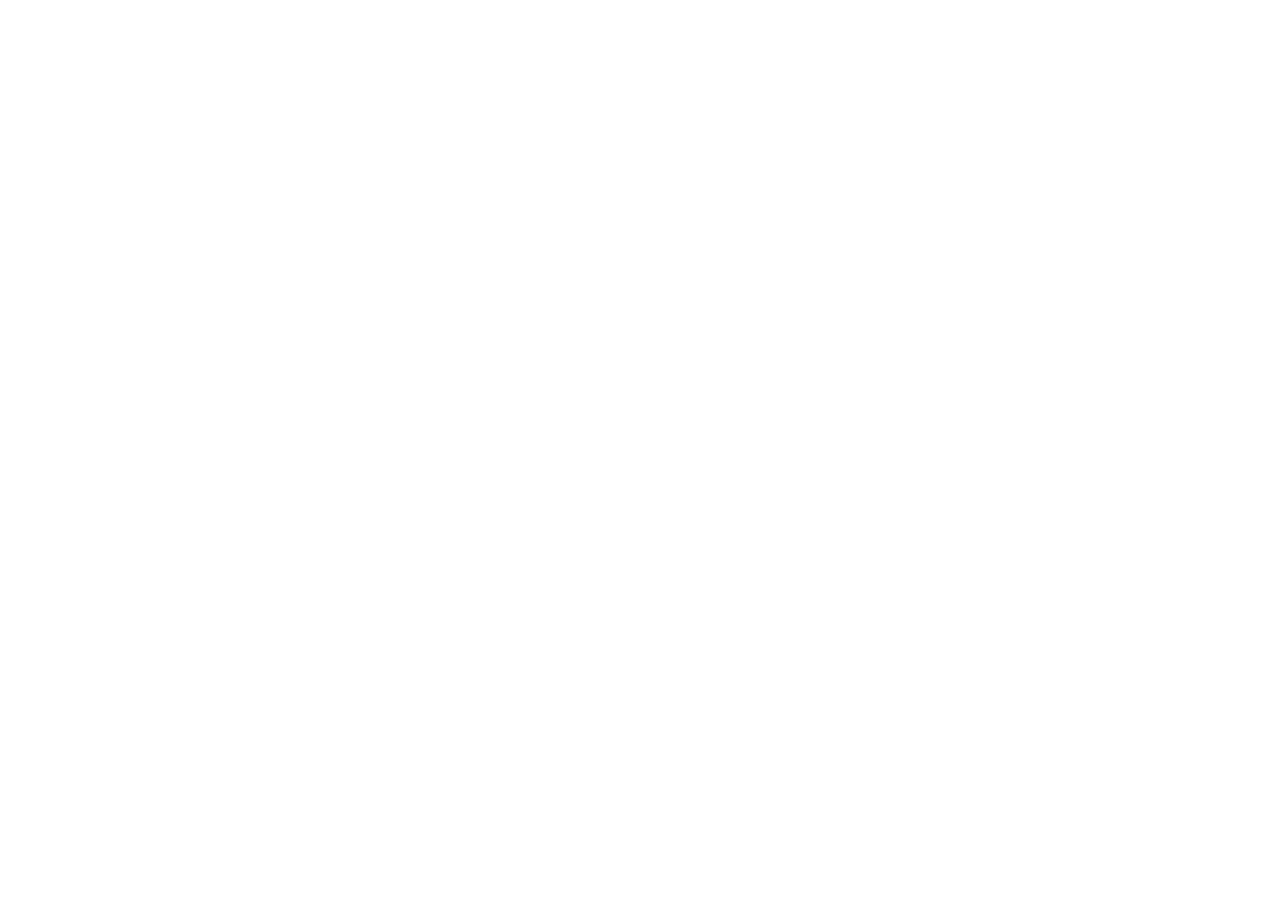
==== index.html @ 9da38179 "Index Datei verschoben" ====
<!DOCTYPE html>
<html lang="en">
  <head>
    <meta charset="UTF-8" />
    <meta http-equiv="X-UA-Compatible" content="IE=edge" />
    <meta name="viewport" content="width=device-width, initial-scale=1.0" />
    <title>Spickzettel für Terminal und Git-Kommandos</title>
    <link rel="stylesheet" href="./css/style.css" />
  </head>
  <body></body>
</html>
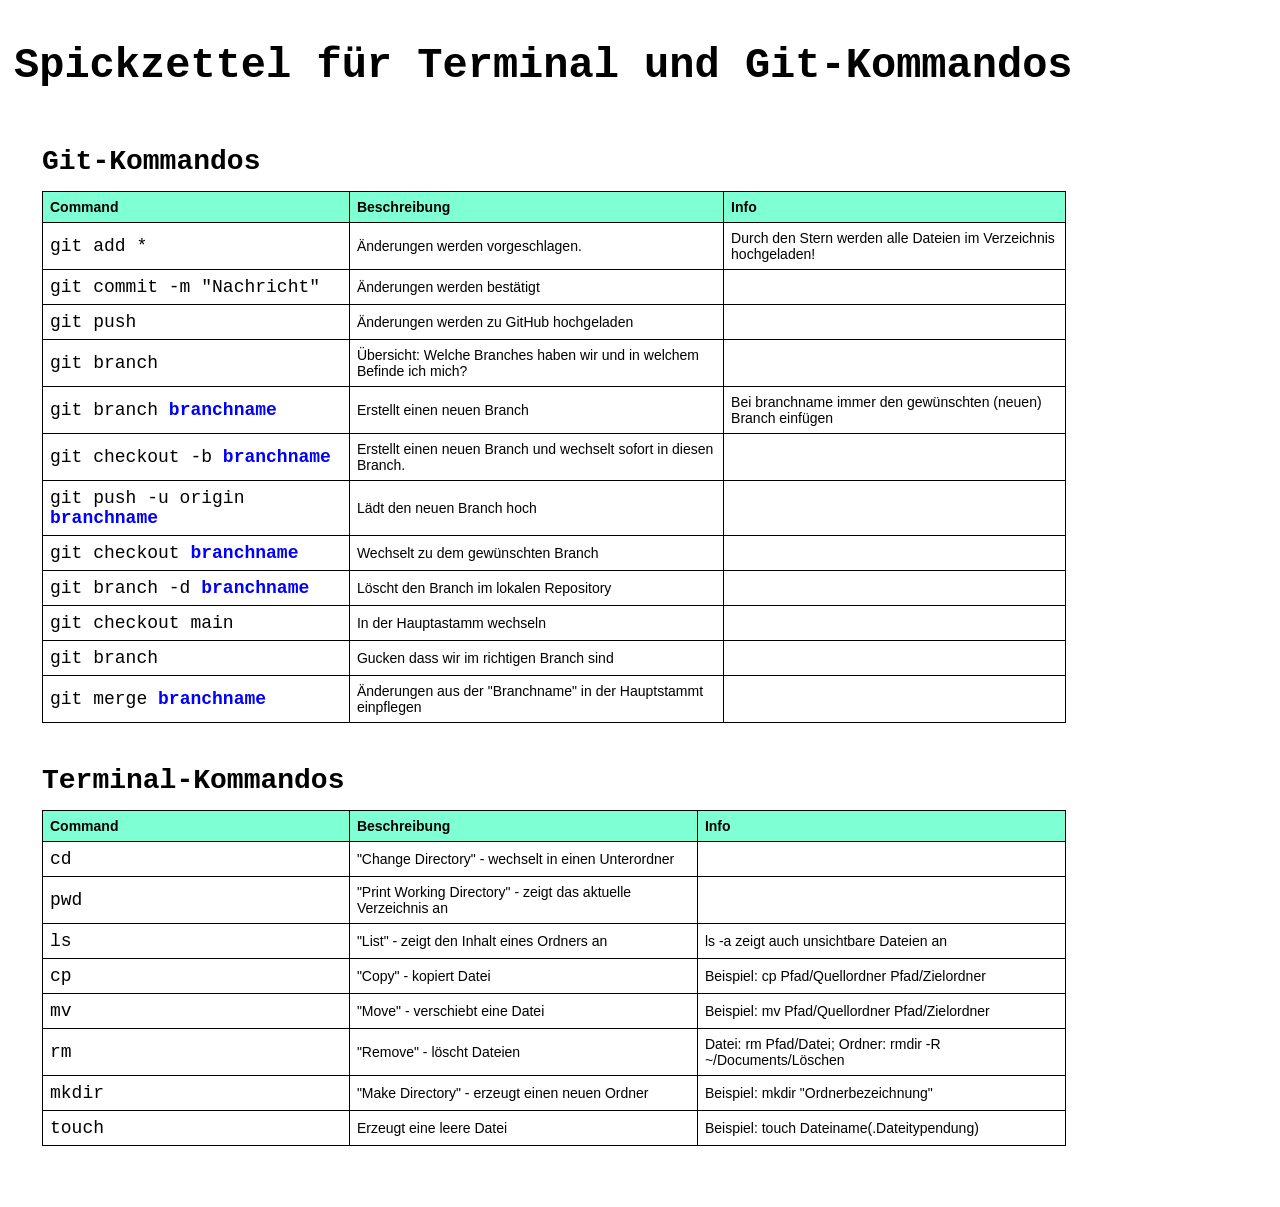
==== commit e1d148e5: "Grundaufbau und Styling fertig" ====
--- a/index.html
+++ b/index.html
@@ -5,7 +5,153 @@
     <meta http-equiv="X-UA-Compatible" content="IE=edge" />
     <meta name="viewport" content="width=device-width, initial-scale=1.0" />
     <title>Spickzettel für Terminal und Git-Kommandos</title>
-    <link rel="stylesheet" href="./css/style.css" />
+    <link rel="stylesheet" href="./assets/css/style.css" />
   </head>
-  <body></body>
+  <body>
+    <header>
+      <h1>Spickzettel für Terminal und Git-Kommandos</h1>
+    </header>
+    <main>
+      <section id="git-kommandos">
+        <h2>Git-Kommandos</h2>
+        <table>
+          <thead>
+            <th>Command</th>
+            <th>Beschreibung</th>
+            <th>Info</th>
+          </thead>
+          <tbody>
+            <tr>
+              <td>git add *</td>
+              <td>Änderungen werden vorgeschlagen.</td>
+              <td>
+                Durch den Stern werden alle Dateien im Verzeichnis hochgeladen!
+              </td>
+            </tr>
+            <tr>
+              <td>git commit -m "Nachricht"</td>
+              <td>Änderungen werden bestätigt</td>
+              <td></td>
+            </tr>
+            <tr>
+              <td>git push</td>
+              <td>Änderungen werden zu GitHub hochgeladen</td>
+              <td></td>
+            </tr>
+            <tr>
+              <td>git branch</td>
+              <td>
+                Übersicht: Welche Branches haben wir und in welchem Befinde ich
+                mich?
+              </td>
+              <td></td>
+            </tr>
+            <tr>
+              <td>git branch <span>branchname</span></td>
+              <td>Erstellt einen neuen Branch</td>
+              <td>
+                Bei branchname immer den gewünschten (neuen) Branch einfügen
+              </td>
+            </tr>
+            <tr>
+              <td>git checkout -b <span>branchname</span></td>
+              <td>
+                Erstellt einen neuen Branch und wechselt sofort in diesen
+                Branch.
+              </td>
+              <td></td>
+            </tr>
+            <tr>
+              <td>git push -u origin <span>branchname</span></td>
+              <td>Lädt den neuen Branch hoch</td>
+              <td></td>
+            </tr>
+            <tr>
+              <td>git checkout <span>branchname</span></td>
+              <td>Wechselt zu dem gewünschten Branch</td>
+              <td></td>
+            </tr>
+            <tr>
+              <td>git branch -d <span>branchname</span></td>
+              <td>Löscht den Branch im lokalen Repository</td>
+              <td></td>
+            </tr>
+            <tr>
+              <td>git checkout main</td>
+              <td>In der Hauptastamm wechseln</td>
+              <td></td>
+            </tr>
+            <tr>
+              <td>git branch</td>
+              <td>Gucken dass wir im richtigen Branch sind</td>
+              <td></td>
+            </tr>
+            <tr>
+              <td>git merge <span>branchname</span></td>
+              <td>
+                Änderungen aus der "Branchname" in der Hauptstammt einpflegen
+              </td>
+              <td></td>
+            </tr>
+          </tbody>
+        </table>
+      </section>
+      <section id="terminal-kommandos">
+        <h2>Terminal-Kommandos</h2>
+        <table>
+          <thead>
+            <th>Command</th>
+            <th>Beschreibung</th>
+            <th>Info</th>
+          </thead>
+          <tbody>
+            <tr>
+              <td>cd</td>
+              <td>"Change Directory" - wechselt in einen Unterordner</td>
+              <td></td>
+            </tr>
+            <tr>
+              <td>pwd</td>
+              <td>
+                "Print Working Directory" - zeigt das aktuelle Verzeichnis an
+              </td>
+              <td></td>
+            </tr>
+            <tr>
+              <td>ls</td>
+              <td>"List" - zeigt den Inhalt eines Ordners an</td>
+              <td>ls -a zeigt auch unsichtbare Dateien an</td>
+            </tr>
+            <tr>
+              <td>cp</td>
+              <td>"Copy" - kopiert Datei</td>
+              <td>Beispiel: cp Pfad/Quellordner Pfad/Zielordner</td>
+            </tr>
+            <tr>
+              <td>mv</td>
+              <td>"Move" - verschiebt eine Datei</td>
+              <td>Beispiel: mv Pfad/Quellordner Pfad/Zielordner</td>
+            </tr>
+            <tr>
+              <td>rm</td>
+              <td>"Remove" - löscht Dateien</td>
+              <td>
+                Datei: rm Pfad/Datei; Ordner: rmdir -R ~/Documents/Löschen
+              </td>
+            </tr>
+            <tr>
+              <td>mkdir</td>
+              <td>"Make Directory" - erzeugt einen neuen Ordner</td>
+              <td>Beispiel: mkdir "Ordnerbezeichnung"</td>
+            </tr>
+            <tr>
+              <td>touch</td>
+              <td>Erzeugt eine leere Datei</td>
+              <td>Beispiel: touch Dateiname(.Dateitypendung)</td>
+            </tr>
+          </tbody>
+        </table>
+      </section>
+    </main>
+  </body>
 </html>
--- a/assets/css/style.css
+++ b/assets/css/style.css
@@ -0,0 +1,71 @@
+@import url('https://fonts.googleapis.com/css2?family=Inconsolata:wght@300&display=swap');
+
+*{
+    margin: 0;
+    padding: 0;
+    box-sizing: border-box;
+}
+
+html
+{
+    font-family: 'Inconsolata', monospace;
+    font-weight: lighter;
+    font-size: 14px;
+}
+
+h1{
+    font-size: 3rem;
+    padding: 1rem;
+    margin-top: 2rem;
+    margin-bottom: 3rem;
+    padding-left: 1rem;
+}
+
+h2{
+    font-size: 2rem;
+    margin-bottom: 1rem;
+}
+
+/*----- Header -----*/
+
+
+/*----- Sections -----*/
+
+section{
+    margin-left: 3rem;
+    background-color: white;
+    width: 80vw;
+}
+
+table{
+    margin-bottom: 3rem;
+    border: black solid 1px;
+    border-collapse: collapse;
+}
+
+thead, td:not(td:first-of-type) {
+    font-family: Verdana, Geneva, Tahoma, sans-serif;
+}
+
+tbody, tr, td, th{
+    border: black solid 1px;
+}
+    
+td:first-of-type{
+    font-size: 18px;
+    width: 30%;
+}
+
+td, th{
+    padding: 0.5rem;
+    text-align: left;
+}
+
+span{
+    font-weight: bold;
+    color: blue;
+}
+
+thead{
+    background-color: aquamarine;
+}
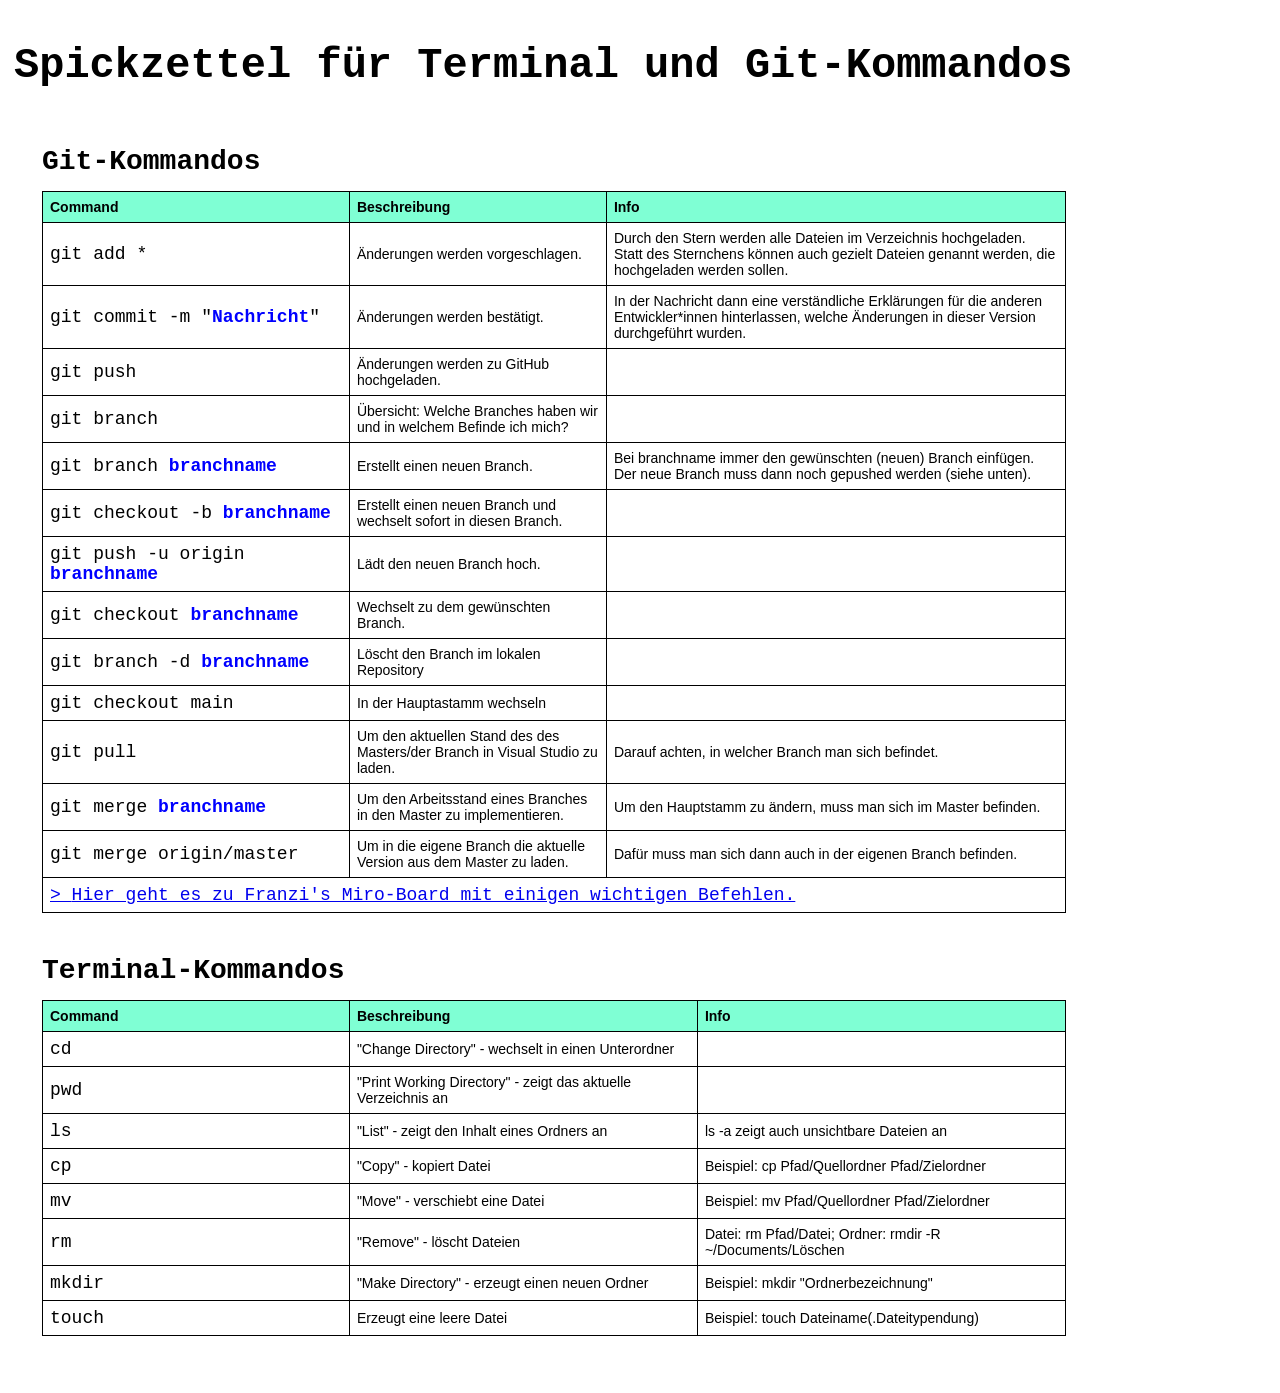
==== commit 8f60ccac: "Kommandos vevollständigt und Link zu Miro sowie Styling der Links" ====
--- a/index.html
+++ b/index.html
@@ -25,17 +25,23 @@
               <td>git add *</td>
               <td>Änderungen werden vorgeschlagen.</td>
               <td>
-                Durch den Stern werden alle Dateien im Verzeichnis hochgeladen!
+                Durch den Stern werden alle Dateien im Verzeichnis hochgeladen.
+                Statt des Sternchens können auch gezielt Dateien genannt werden,
+                die hochgeladen werden sollen.
               </td>
             </tr>
             <tr>
-              <td>git commit -m "Nachricht"</td>
-              <td>Änderungen werden bestätigt</td>
-              <td></td>
+              <td>git commit -m "<span>Nachricht</span>"</td>
+              <td>Änderungen werden bestätigt.</td>
+              <td>
+                In der Nachricht dann eine verständliche Erklärungen für die
+                anderen Entwickler*innen hinterlassen, welche Änderungen in
+                dieser Version durchgeführt wurden.
+              </td>
             </tr>
             <tr>
               <td>git push</td>
-              <td>Änderungen werden zu GitHub hochgeladen</td>
+              <td>Änderungen werden zu GitHub hochgeladen.</td>
               <td></td>
             </tr>
             <tr>
@@ -48,9 +54,10 @@
             </tr>
             <tr>
               <td>git branch <span>branchname</span></td>
-              <td>Erstellt einen neuen Branch</td>
+              <td>Erstellt einen neuen Branch.</td>
               <td>
-                Bei branchname immer den gewünschten (neuen) Branch einfügen
+                Bei branchname immer den gewünschten (neuen) Branch einfügen.
+                Der neue Branch muss dann noch gepushed werden (siehe unten).
               </td>
             </tr>
             <tr>
@@ -63,12 +70,12 @@
             </tr>
             <tr>
               <td>git push -u origin <span>branchname</span></td>
-              <td>Lädt den neuen Branch hoch</td>
+              <td>Lädt den neuen Branch hoch.</td>
               <td></td>
             </tr>
             <tr>
               <td>git checkout <span>branchname</span></td>
-              <td>Wechselt zu dem gewünschten Branch</td>
+              <td>Wechselt zu dem gewünschten Branch.</td>
               <td></td>
             </tr>
             <tr>
@@ -82,16 +89,40 @@
               <td></td>
             </tr>
             <tr>
-              <td>git branch</td>
-              <td>Gucken dass wir im richtigen Branch sind</td>
-              <td></td>
+              <td>git pull</td>
+              <td>
+                Um den aktuellen Stand des des Masters/der Branch in Visual
+                Studio zu laden.
+              </td>
+              <td>Darauf achten, in welcher Branch man sich befindet.</td>
             </tr>
             <tr>
               <td>git merge <span>branchname</span></td>
               <td>
-                Änderungen aus der "Branchname" in der Hauptstammt einpflegen
+                Um den Arbeitsstand eines Branches in den Master zu
+                implementieren.
               </td>
-              <td></td>
+              <td>
+                Um den Hauptstamm zu ändern, muss man sich im Master befinden.
+              </td>
+            </tr>
+            <tr>
+              <td>git merge origin/master</td>
+              <td>
+                Um in die eigene Branch die aktuelle Version aus dem Master zu
+                laden.
+              </td>
+              <td>
+                Dafür muss man sich dann auch in der eigenen Branch befinden.
+              </td>
+            </tr>
+            <tr>
+              <td colspan="3">
+                <a href="https://miro.com/app/board/uXjVOHmkVuo=/"
+                  >Hier geht es zu Franzi's Miro-Board mit einigen wichtigen
+                  Befehlen.</a
+                >
+              </td>
             </tr>
           </tbody>
         </table>
--- a/assets/css/style.css
+++ b/assets/css/style.css
@@ -68,4 +68,8 @@
 
 thead{
     background-color: aquamarine;
+}
+
+a::before{
+    content: "> ";
 }
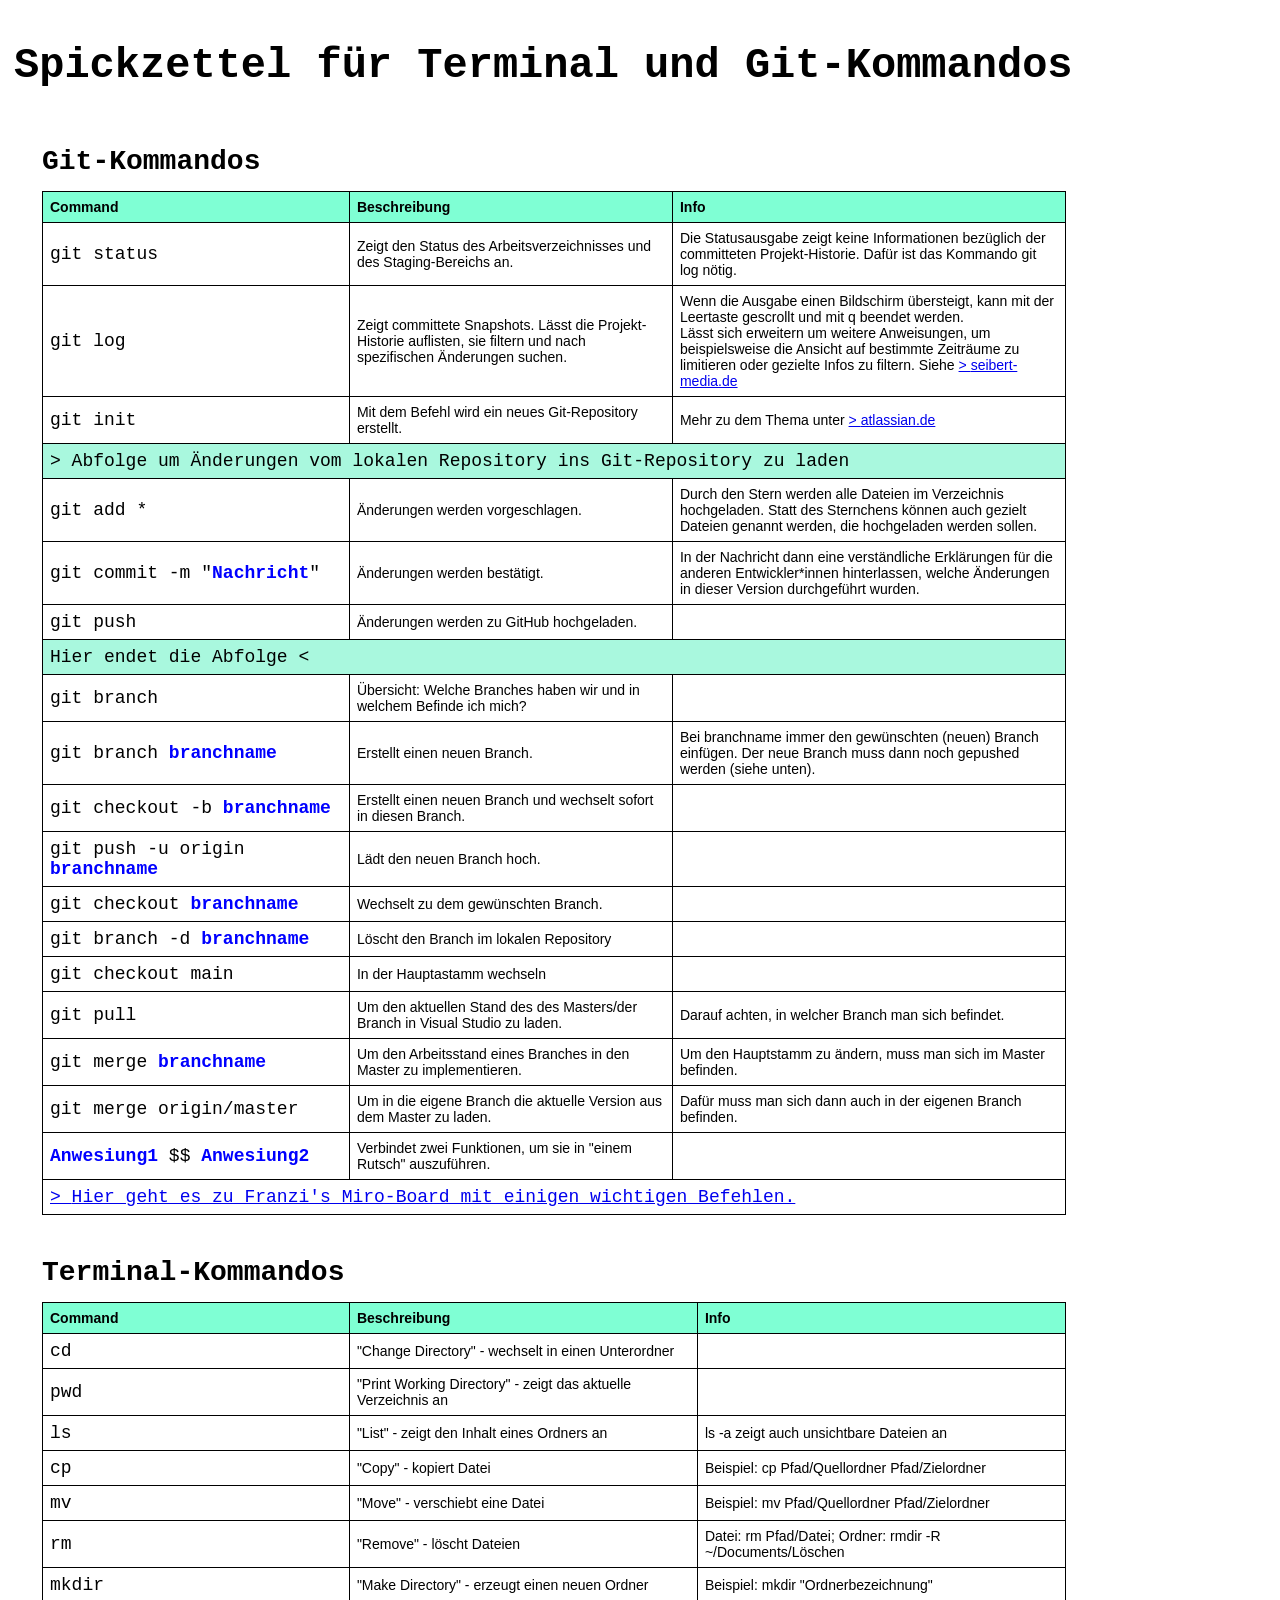
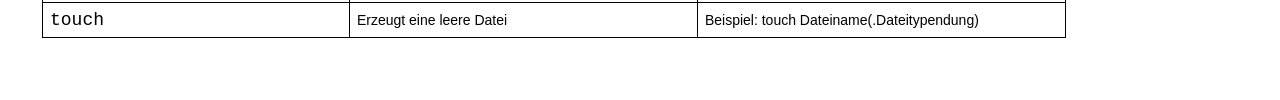
==== commit a68de49d: "Init, Status, Log, && und Zwischenüberschrift zugefügt" ====
--- a/index.html
+++ b/index.html
@@ -22,6 +22,55 @@
           </thead>
           <tbody>
             <tr>
+              <td>git status</td>
+              <td>
+                Zeigt den Status des Arbeitsverzeichnisses und des
+                Staging-Bereichs an.
+              </td>
+              <td>
+                Die Statusausgabe zeigt keine Informationen bezüglich der
+                committeten Projekt-Historie. Dafür ist das Kommando git log
+                nötig.
+              </td>
+            </tr>
+            <tr>
+              <td>git log</td>
+              <td>
+                Zeigt committete Snapshots. Lässt die Projekt-Historie
+                auflisten, sie filtern und nach spezifischen Änderungen suchen.
+              </td>
+              <td>
+                Wenn die Ausgabe einen Bildschirm übersteigt, kann mit der
+                Leertaste gescrollt und mit q beendet werden.<br />
+                Lässt sich erweitern um weitere Anweisungen, um beispielsweise
+                die Ansicht auf bestimmte Zeiträume zu limitieren oder gezielte
+                Infos zu filtern. Siehe
+                <a
+                  href="https://blog.seibert-media.net/blog/2015/02/09/git-tutorial-repositories-untersuchen-teil-2-git-log/"
+                  target="_blank"
+                  >seibert-media.de</a
+                >
+              </td>
+            </tr>
+            <tr>
+              <td>git init</td>
+              <td>Mit dem Befehl wird ein neues Git-Repository erstellt.</td>
+              <td>
+                Mehr zu dem Thema unter
+                <a
+                  href="https://www.atlassian.com/de/git/tutorials/setting-up-a-repository/git-init"
+                  target="_blank"
+                  >atlassian.de</a
+                >
+              </td>
+            </tr>
+            <tr>
+              <td colspan="3" class="thead-2-start">
+                Abfolge um Änderungen vom lokalen Repository ins Git-Repository
+                zu laden
+              </td>
+            </tr>
+            <tr>
               <td>git add *</td>
               <td>Änderungen werden vorgeschlagen.</td>
               <td>
@@ -44,6 +93,7 @@
               <td>Änderungen werden zu GitHub hochgeladen.</td>
               <td></td>
             </tr>
+            <td colspan="3" class="thead-2-ende">Hier endet die Abfolge</td>
             <tr>
               <td>git branch</td>
               <td>
@@ -115,6 +165,13 @@
               <td>
                 Dafür muss man sich dann auch in der eigenen Branch befinden.
               </td>
+            </tr>
+            <tr>
+              <td><span>Anwesiung1</span> $$ <span>Anwesiung2</span></td>
+              <td>
+                Verbindet zwei Funktionen, um sie in "einem Rutsch" auszuführen.
+              </td>
+              <td></td>
             </tr>
             <tr>
               <td colspan="3">
--- a/assets/css/style.css
+++ b/assets/css/style.css
@@ -72,4 +72,16 @@
 
 a::before{
     content: "> ";
+}
+
+.thead-2-start, .thead-2-ende{
+    background-color: rgb(169, 248, 222);
+}
+
+.thead-2-start::before{
+    content:'>';
+}
+
+.thead-2-ende::after{
+    content:' <';
 }
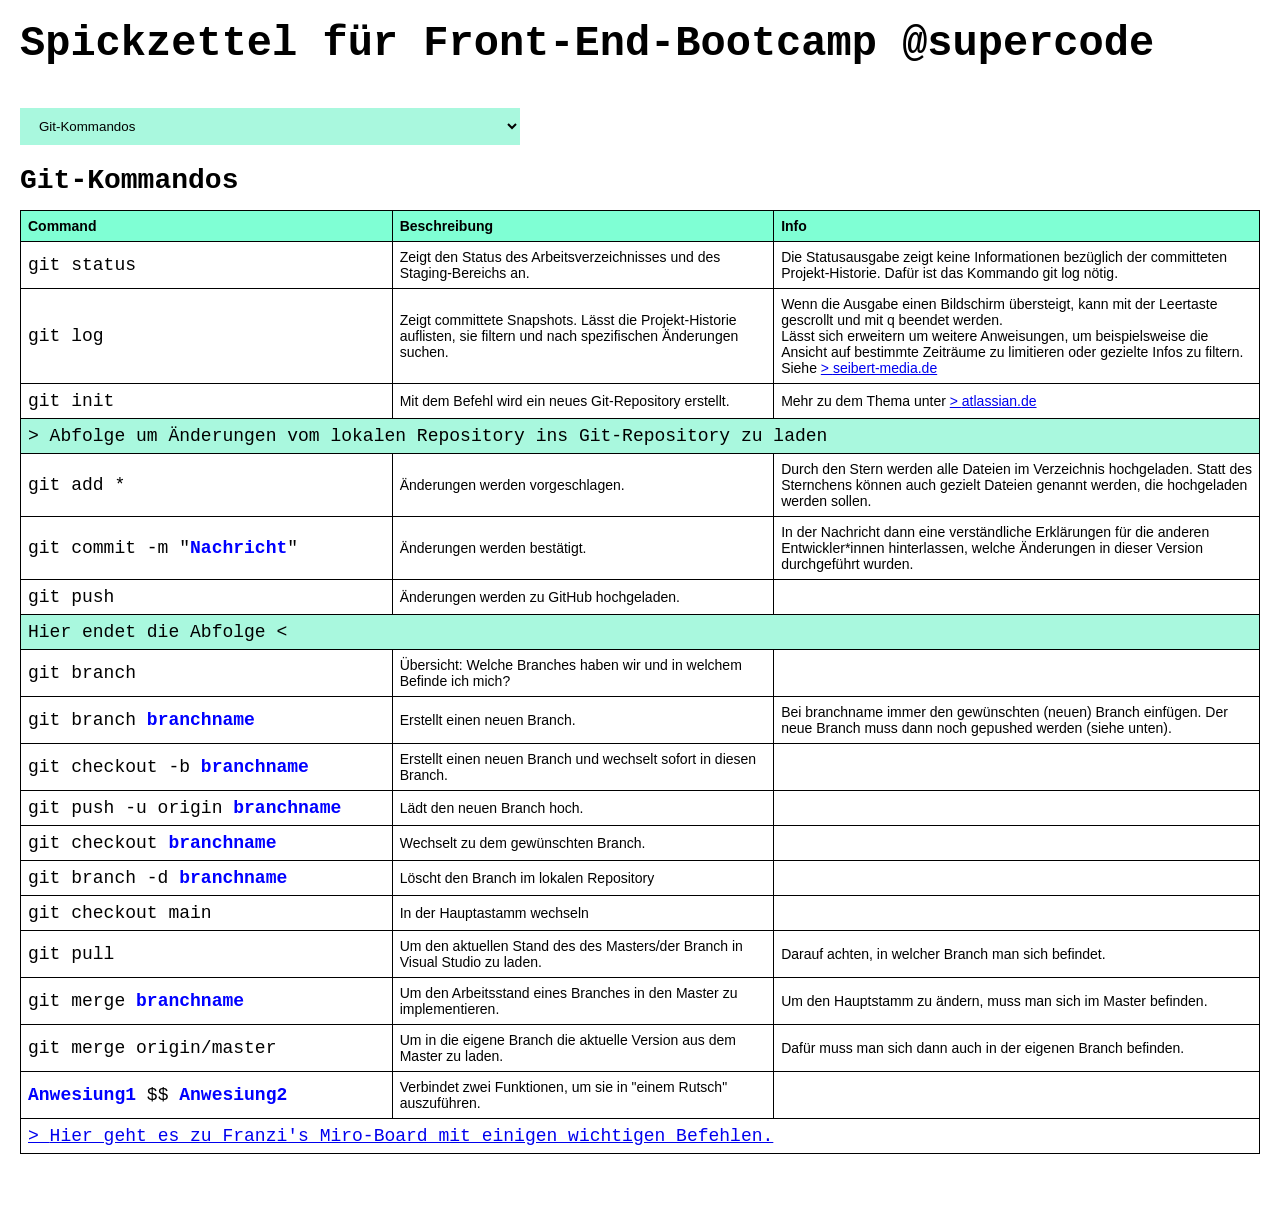
==== commit 277f11f1: "Updated with JS and new section for JS-Methods" ====
--- a/index.html
+++ b/index.html
@@ -4,15 +4,23 @@
     <meta charset="UTF-8" />
     <meta http-equiv="X-UA-Compatible" content="IE=edge" />
     <meta name="viewport" content="width=device-width, initial-scale=1.0" />
-    <title>Spickzettel für Terminal und Git-Kommandos</title>
+    <title>Spickzettel für Front-End-Bootcamp @supercode</title>
     <link rel="stylesheet" href="./assets/css/style.css" />
   </head>
   <body>
     <header>
-      <h1>Spickzettel für Terminal und Git-Kommandos</h1>
+      <h1>Spickzettel für Front-End-Bootcamp @supercode</h1>
     </header>
     <main>
-      <section id="git-kommandos">
+      <form action="">
+        <select name="topic" id="topic" onchange="showTopic()">
+          <option value="showGit" selected>Git-Kommandos</option>
+          <option value="showTerminal">Terminal-Kommandos</option>
+          <option value="showJSMethoden">JavaScript-Methoden</option>
+          <!-- <option value="showJSAnweisungen">JavaScript-Anweisungen</option> -->
+        </select>
+      </form>
+      <section id="git-kommandos" class="inactive element">
         <h2>Git-Kommandos</h2>
         <table>
           <thead>
@@ -184,7 +192,7 @@
           </tbody>
         </table>
       </section>
-      <section id="terminal-kommandos">
+      <section id="terminal-kommandos" class="inactive element">
         <h2>Terminal-Kommandos</h2>
         <table>
           <thead>
@@ -240,6 +248,8 @@
           </tbody>
         </table>
       </section>
+      <section id="js-methoden" class="inactive element">BLIBLABLUP</section>
     </main>
+    <script src="./assets/js/main.js"></script>
   </body>
 </html>
--- a/assets/css/style.css
+++ b/assets/css/style.css
@@ -1,4 +1,13 @@
 @import url('https://fonts.googleapis.com/css2?family=Inconsolata:wght@300&display=swap');
+
+/* ===== COLORS ===== */
+
+:root{
+    --lightgreen: aquamarine;
+    --lightergreen: rgb(169, 248, 222);
+}
+
+/* ===== GENERAL STYLES ===== */
 
 *{
     margin: 0;
@@ -15,10 +24,6 @@
 
 h1{
     font-size: 3rem;
-    padding: 1rem;
-    margin-top: 2rem;
-    margin-bottom: 3rem;
-    padding-left: 1rem;
 }
 
 h2{
@@ -26,16 +31,25 @@
     margin-bottom: 1rem;
 }
 
-/*----- Header -----*/
+a::before{
+    content: "> ";
+}
 
+/* ===== HEADER ===== */
 
-/*----- Sections -----*/
+header{
+    padding: 20px;
+}
 
-section{
-    margin-left: 3rem;
-    background-color: white;
-    width: 80vw;
+/* ===== MAIN ===== */
+
+main{
+    display: flex;
+    flex-wrap: wrap;
+    padding: 20px;
 }
+
+/* ===== SECTIONS ===== */
 
 table{
     margin-bottom: 3rem;
@@ -67,15 +81,11 @@
 }
 
 thead{
-    background-color: aquamarine;
-}
-
-a::before{
-    content: "> ";
+    background-color: var(--lightgreen);
 }
 
 .thead-2-start, .thead-2-ende{
-    background-color: rgb(169, 248, 222);
+    background-color: var(--lightergreen);
 }
 
 .thead-2-start::before{
@@ -84,4 +94,33 @@
 
 .thead-2-ende::after{
     content:' <';
+}
+
+/* SECTIONS */
+
+.inactive {
+    display: none;
+}
+
+.active{
+    display: unset;
+    background-color: white;
+    width: 100%;
+}
+
+/* ===== FORM ===== */
+
+form{
+    width: 100%;
+    margin-bottom: 20px;
+}
+
+
+select{
+    max-width: 500px;
+    width: 50%;
+    padding: 10px 15px;
+    border: none;
+    border-radius: unset;
+    background-color: var(--lightergreen);
 }
